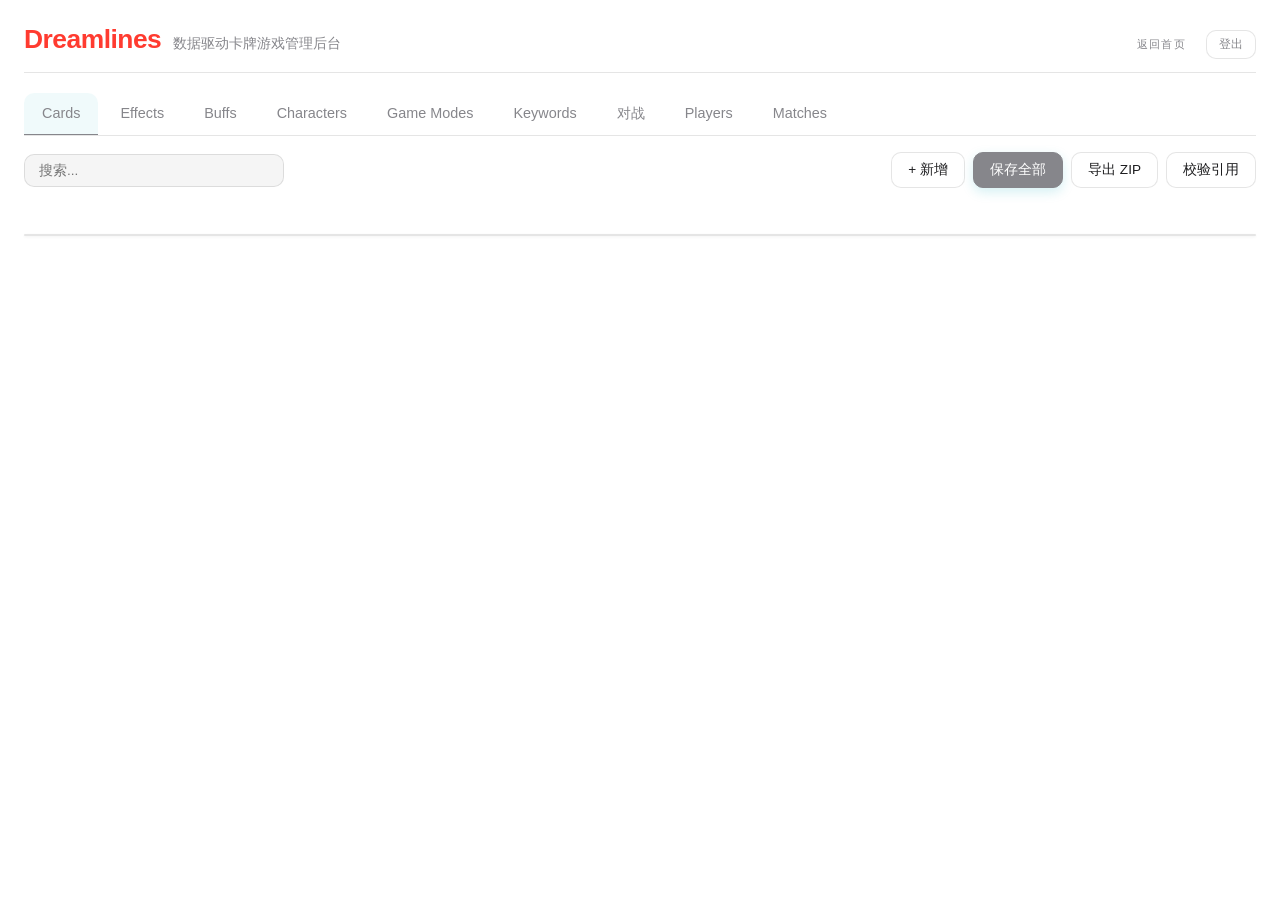
==== static/admin.html @ bf52f5d6 "路由: 根/为公开游客落地页, 后台移至/admin.html仅管理员可入" ====
<!DOCTYPE html>
<html lang="zh-CN">
<head>
<meta charset="UTF-8">
<meta name="viewport" content="width=device-width, initial-scale=1.0">
<title>Dreamlines · 管理后台</title>
<link rel="stylesheet" href="style.css?v=7">
</head>
<body>
<div id="app">
  <header>
    <h1>Dreamlines</h1>
    <span class="subtitle">数据驱动卡牌游戏管理后台</span>
    <div id="user-bar">
      <a href="index.html" class="link-subtle">返回首页</a>
      <span id="user-display"></span>
      <button id="btn-logout" class="small">登出</button>
    </div>
  </header>
  <nav id="tabs">
    <button data-table="cards" class="active">Cards</button>
    <button data-table="effects">Effects</button>
    <button data-table="buffs">Buffs</button>
    <button data-table="characters">Characters</button>
    <button data-table="game-modes">Game Modes</button>
    <button data-table="keywords">Keywords</button>
    <a href="battle.html" class="tab-link">对战</a>
    <button data-table="players" class="admin-only">Players</button>
    <button data-table="matches" class="admin-only">Matches</button>
  </nav>
  <div id="toolbar">
    <input type="text" id="search" placeholder="搜索..." />
    <div class="tb-actions">
      <button id="btn-add">+ 新增</button>
      <button id="btn-save-all" class="primary">保存全部</button>
      <button id="btn-export">导出 ZIP</button>
      <button id="btn-validate">校验引用</button>
    </div>
  </div>
  <div id="status"></div>
  <div id="table-wrap">
    <table id="data-table">
      <thead></thead>
      <tbody></tbody>
    </table>
  </div>
  <div id="replay-viewer" class="hidden">
    <div class="replay-header">
      <h3 id="replay-title">对局回放</h3>
      <button id="btn-close-replay">✕</button>
    </div>
    <div id="replay-content"></div>
  </div>
  <div id="editor-panel" class="hidden">
    <div class="editor-header">
      <h3 id="editor-title">编辑</h3>
      <button id="btn-close-editor">✕</button>
    </div>
    <div id="editor-fields"></div>
    <div class="editor-footer">
      <button id="btn-save-item" class="primary">保存条目</button>
      <button id="btn-cancel-item">取消</button>
    </div>
  </div>
  <template id="empty-state-template">
    <tr class="empty-state-row">
      <td colspan="100%">
        <div class="empty-state">
          <div class="empty-state__icon">🔍</div>
          <div class="empty-state__title">暂无数据</div>
          <div class="empty-state__desc">当前筛选条件下没有找到记录</div>
        </div>
      </td>
    </tr>
  </template>
</div>
<div id="overlay" class="hidden"></div>
<div id="toast-container"></div>
<script src="auth.js?v=7"></script>
<script src="app.js?v=7"></script>
</body>
</html>
---- static/style.css ----
/* ============================================================
   CardForge SDD — Design System
   ============================================================ */

/* ── 1. Design Tokens ─────────────────────────────────────── */
:root {
  /* Backgrounds — OLED black */
  --bg: #000000;
  --bg2: #0b0b0b;
  --bg3: #1c1c1e;
  --bg-elevated: #161617;
  --bg-surface: #1c1c1e;

  /* Foreground */
  --fg: #f5f5f7;
  --fg-dim: #86868b;
  --fg-muted: #48484a;

  /* Accent — single red */
  --accent: #ff453a;
  --accent-hover: #ff6961;
  --accent2: #86868b;
  --accent2-hover: #aeaeb2;

  /* Semantic — monochrome */
  --success: #86868b;
  --success-bg: rgba(255,255,255,0.06);
  --warning: #86868b;
  --warning-bg: rgba(255,255,255,0.06);
  --danger: #ff453a;
  --danger-bg: rgba(255,69,58,0.10);

  /* Card type colors — neutral */
  --type-attack: #86868b;
  --type-skill: #86868b;
  --type-power: #86868b;
  --type-status: #86868b;
  --type-curse: #86868b;

  /* Rarity — neutral */
  --rarity-basic: #86868b;
  --rarity-common: #f5f5f7;
  --rarity-uncommon: #86868b;
  --rarity-rare: #86868b;
  --rarity-epic: #86868b;
  --rarity-legendary: #86868b;

  /* Elements — neutral */
  --element-fire: #86868b;
  --element-ice: #86868b;
  --element-lightning: #86868b;
  --element-dark: #86868b;
  --element-light: #f5f5f7;

  /* Border — hairlines */
  --border: rgba(255,255,255,0.10);
  --border-strong: rgba(255,255,255,0.20);
  --input-bg: rgba(255,255,255,0.06);

  /* Shadow — soft */
  --shadow-sm: 0 1px 3px rgba(0,0,0,0.4);
  --shadow-md: 0 8px 30px rgba(0,0,0,0.5);
  --shadow-glow: none;
  --shadow-glow-rose: none;

  /* Radius */
  --radius: 10px;
  --radius-lg: 14px;
  --radius-xl: 20px;
  --radius-full: 999px;

  /* Spacing */
  --space-xs: 4px;
  --space-sm: 8px;
  --space-md: 16px;
  --space-lg: 24px;
  --space-xl: 32px;

  /* Transitions — smooth, slow */
  --transition-fast: 0.2s cubic-bezier(0.4, 0, 0.2, 1);
  --transition-base: 0.35s cubic-bezier(0.4, 0, 0.2, 1);
  --transition-slow: 0.6s cubic-bezier(0.4, 0, 0.2, 1);

  /* Typography */
  --font-stack: -apple-system, BlinkMacSystemFont, "SF Pro Display", "Segoe UI", Roboto, "Noto Sans SC", "PingFang SC", "Microsoft YaHei", sans-serif;
  --font-mono: "SF Mono", "JetBrains Mono", "Fira Code", "Cascadia Code", monospace;
}

@media (prefers-color-scheme: light) {
  :root {
    --bg: #ffffff;
    --bg2: #ffffff;
    --bg3: #f5f5f7;
    --bg-elevated: #ffffff;
    --bg-surface: #f5f5f7;
    --fg: #1d1d1f;
    --fg-dim: #86868b;
    --fg-muted: #d2d2d7;
    --accent: #ff3b30;
    --accent-hover: #ff5c52;
    --accent2: #86868b;
    --accent2-hover: #6e6e73;
    --border: rgba(0,0,0,0.10);
    --border-strong: rgba(0,0,0,0.20);
    --input-bg: rgba(0,0,0,0.04);
    --success-bg: rgba(0,0,0,0.04);
    --warning-bg: rgba(0,0,0,0.04);
    --danger-bg: rgba(255,59,48,0.08);
    --shadow-sm: 0 1px 3px rgba(0,0,0,0.06);
    --shadow-md: 0 8px 30px rgba(0,0,0,0.10);
  }
}

/* ── 2. Reset & Base ────────────────────────────────────── */
* { box-sizing: border-box; margin: 0; padding: 0; }

html { scroll-behavior: smooth; }

body {
  font-family: var(--font-stack);
  background: var(--bg);
  color: var(--fg);
  line-height: 1.5;
  min-height: 100vh;
  font-size: 14px;
  -webkit-font-smoothing: antialiased;
}

button, input, select, textarea {
  font-family: inherit;
  font-size: inherit;
  color: inherit;
}

a { color: var(--accent2); text-decoration: none; }
a:hover { text-decoration: underline; }

/* ── 3. Utilities ────────────────────────────────────────── */
.hidden { display: none !important; }

.flex { display: flex; }
.flex-col { display: flex; flex-direction: column; }
.items-center { align-items: center; }
.justify-center { justify-content: center; }
.gap-4 { gap: 4px; }
.gap-8 { gap: 8px; }
.gap-12 { gap: 12px; }
.gap-16 { gap: 16px; }

.icon {
  width: 1em;
  height: 1em;
  fill: currentColor;
  vertical-align: -0.125em;
  flex-shrink: 0;
}
.icon--md { width: 1.25em; height: 1.25em; }
.icon--lg { width: 1.5em; height: 1.5em; }

/* Badges */
.badge {
  display: inline-flex;
  align-items: center;
  gap: 4px;
  padding: 2px 8px;
  border-radius: var(--radius-full);
  font-size: 0.72rem;
  font-weight: 600;
  letter-spacing: 0.3px;
  text-transform: uppercase;
  white-space: nowrap;
  border: 1px solid transparent;
}

.badge--attack { background: rgba(233, 69, 96, 0.14); color: var(--type-attack); border-color: rgba(233, 69, 96, 0.3); }
.badge--skill { background: rgba(15, 171, 189, 0.14); color: var(--type-skill); border-color: rgba(15, 171, 189, 0.3); }
.badge--power { background: rgba(241, 196, 15, 0.12); color: var(--type-power); border-color: rgba(241, 196, 15, 0.3); }
.badge--status { background: rgba(149, 165, 166, 0.12); color: var(--type-status); border-color: rgba(149, 165, 166, 0.3); }
.badge--curse { background: rgba(155, 89, 182, 0.12); color: var(--type-curse); border-color: rgba(155, 89, 182, 0.3); }

.badge--basic { background: rgba(149, 165, 166, 0.12); color: var(--rarity-basic); border-color: rgba(149, 165, 166, 0.3); }
.badge--common { background: rgba(236, 240, 241, 0.08); color: var(--rarity-common); border-color: rgba(236, 240, 241, 0.2); }
.badge--uncommon { background: rgba(46, 204, 113, 0.1); color: var(--rarity-uncommon); border-color: rgba(46, 204, 113, 0.25); }
.badge--rare { background: rgba(52, 152, 219, 0.12); color: var(--rarity-rare); border-color: rgba(52, 152, 219, 0.25); }
.badge--epic { background: rgba(155, 89, 182, 0.12); color: var(--rarity-epic); border-color: rgba(155, 89, 182, 0.25); }
.badge--legendary { background: rgba(230, 126, 34, 0.12); color: var(--rarity-legendary); border-color: rgba(230, 126, 34, 0.25); }

.badge--fire { background: rgba(231, 76, 60, 0.12); color: var(--element-fire); }
.badge--ice { background: rgba(52, 152, 219, 0.12); color: var(--element-ice); }
.badge--lightning { background: rgba(241, 196, 15, 0.12); color: var(--element-lightning); }
.badge--dark { background: rgba(155, 89, 182, 0.12); color: var(--element-dark); }
.badge--light { background: rgba(236, 240, 241, 0.08); color: var(--element-light); }

.badge--admin { background: rgba(241, 196, 15, 0.12); color: var(--type-power); }
.badge--player { background: rgba(15, 171, 189, 0.12); color: var(--accent2); }

/* Empty state */
.empty-state {
  display: flex;
  flex-direction: column;
  align-items: center;
  justify-content: center;
  padding: 48px 24px;
  color: var(--fg-dim);
  text-align: center;
}
.empty-state__icon {
  font-size: 2.5rem;
  margin-bottom: 12px;
  opacity: 0.5;
}
.empty-state__title {
  font-size: 1rem;
  font-weight: 600;
  color: var(--fg);
  margin-bottom: 4px;
}
.empty-state__desc {
  font-size: 0.85rem;
}

/* Skeleton */
.skeleton {
  background: linear-gradient(90deg, var(--bg-surface) 25%, var(--bg-elevated) 50%, var(--bg-surface) 75%);
  background-size: 200% 100%;
  border-radius: var(--radius);
  animation: skeleton-shimmer 1.2s infinite;
  color: transparent !important;
  user-select: none;
}
.skeleton-text { height: 1em; margin-bottom: 0.5em; }
.skeleton-circle { border-radius: var(--radius-full); }

/* Toasts */
#toast-container {
  position: fixed;
  top: 16px;
  right: 16px;
  z-index: 500;
  display: flex;
  flex-direction: column;
  gap: 8px;
  pointer-events: none;
}
.toast {
  pointer-events: auto;
  min-width: 260px;
  max-width: 360px;
  padding: 12px 16px;
  border-radius: var(--radius);
  background: var(--bg2);
  border: 1px solid var(--border);
  box-shadow: var(--shadow-md);
  display: flex;
  align-items: flex-start;
  gap: 10px;
  font-size: 0.85rem;
  animation: toast-in 0.3s ease;
}
.toast.toast--exit { animation: toast-out 0.25s ease forwards; }
.toast--success { border-left: 3px solid var(--success); background: linear-gradient(90deg, var(--success-bg), var(--bg2)); }
.toast--error { border-left: 3px solid var(--danger); background: linear-gradient(90deg, var(--danger-bg), var(--bg2)); }
.toast--warn { border-left: 3px solid var(--warning); background: linear-gradient(90deg, var(--warning-bg), var(--bg2)); }
.toast__icon { font-size: 1.1rem; flex-shrink: 0; margin-top: 1px; }
.toast__message { flex: 1; line-height: 1.4; }

/* Validation */
.field--error input,
.field--error select,
.field--error textarea {
  border-color: var(--danger) !important;
  box-shadow: 0 0 0 2px rgba(231, 76, 60, 0.15) !important;
}
.field__error {
  color: var(--danger);
  font-size: 0.72rem;
  margin-top: 4px;
  display: flex;
  align-items: center;
  gap: 4px;
}

/* ── 4. Layout ───────────────────────────────────────────── */
#app {
  max-width: 1400px;
  margin: 0 auto;
  padding: 20px 24px;
}

header {
  display: flex;
  align-items: baseline;
  gap: 12px;
  margin-bottom: 20px;
  padding-bottom: 12px;
  border-bottom: 1px solid var(--border);
}
header h1 {
  font-size: 1.65rem;
  font-weight: 700;
  color: var(--accent);
  letter-spacing: -0.5px;
}
header .subtitle {
  font-size: 0.85rem;
  color: var(--fg-dim);
  flex: 1;
}
#user-bar {
  display: flex;
  align-items: center;
  gap: 10px;
  font-size: 0.82rem;
  color: var(--fg-dim);
}
#user-bar button {
  background: var(--bg2);
  border: 1px solid var(--border);
  color: var(--fg-dim);
  padding: 5px 12px;
  font-size: 0.75rem;
  border-radius: var(--radius);
}
#user-bar button:hover {
  background: var(--bg3);
  color: var(--fg);
}

/* ── 5. Navigation ───────────────────────────────────────── */
#tabs {
  display: flex;
  gap: 4px;
  margin-bottom: 16px;
  border-bottom: 1px solid var(--border);
  overflow-x: auto;
  scrollbar-width: none;
}
#tabs::-webkit-scrollbar { display: none; }
#tabs button, #tabs .tab-link {
  background: none;
  border: none;
  color: var(--fg-dim);
  padding: 10px 18px;
  cursor: pointer;
  font-size: 0.9rem;
  font-weight: 500;
  border-bottom: 2px solid transparent;
  margin-bottom: -1px;
  text-decoration: none;
  display: inline-flex;
  align-items: center;
  gap: 6px;
  transition: color var(--transition-fast), border-color var(--transition-fast), background var(--transition-fast);
  white-space: nowrap;
  border-radius: var(--radius) var(--radius) 0 0;
}
#tabs button:hover, #tabs .tab-link:hover {
  color: var(--fg);
  background: rgba(255, 255, 255, 0.03);
}
#tabs button.active {
  color: var(--accent2);
  border-bottom-color: var(--accent2);
  background: rgba(15, 171, 189, 0.06);
}
#tabs .tab-link {
  color: var(--accent2);
}

/* ── 6. Data Display ─────────────────────────────────────── */
#toolbar {
  display: flex;
  gap: 12px;
  align-items: center;
  margin-bottom: 16px;
  flex-wrap: wrap;
}
#search {
  background: var(--input-bg);
  border: 1px solid var(--border);
  color: var(--fg);
  padding: 8px 14px;
  border-radius: var(--radius);
  width: 260px;
  font-size: 0.85rem;
  outline: none;
  transition: border-color var(--transition-fast), box-shadow var(--transition-fast);
}
#search:focus {
  border-color: var(--accent2);
  box-shadow: 0 0 0 3px rgba(15, 171, 189, 0.12);
}
.tb-actions {
  display: flex;
  gap: 8px;
  margin-left: auto;
}

/* Buttons */
button {
  cursor: pointer;
  font-size: 0.85rem;
  font-weight: 500;
  padding: 8px 16px;
  border-radius: var(--radius);
  border: 1px solid var(--border);
  background: var(--bg2);
  color: var(--fg);
  transition: background var(--transition-fast), border-color var(--transition-fast), transform var(--transition-fast), box-shadow var(--transition-fast);
}
button:hover { background: var(--bg3); }
button:active { transform: scale(0.97); }
button:disabled { opacity: 0.5; cursor: not-allowed; transform: none !important; }
button.primary {
  background: var(--accent2);
  border-color: var(--accent2);
  color: #fff;
  box-shadow: 0 4px 12px rgba(15, 171, 189, 0.18);
}
button.primary:hover { background: var(--accent2-hover); border-color: var(--accent2-hover); }
button.danger { color: var(--danger); border-color: rgba(231, 76, 60, 0.4); }
button.danger:hover { background: var(--danger); color: #fff; border-color: var(--danger); }
button.small { padding: 4px 10px; font-size: 0.75rem; }

/* Status */
#status { margin-bottom: 8px; min-height: 22px; font-size: 0.82rem; }
#status.success { color: var(--success); }
#status.error { color: var(--danger); }
#status.warn { color: var(--warning); }

/* Table */
#table-wrap {
  background: var(--bg2);
  border: 1px solid var(--border);
  border-radius: var(--radius-lg);
  overflow: auto;
  max-height: calc(100vh - 280px);
  box-shadow: var(--shadow-sm);
}
#data-table {
  width: 100%;
  border-collapse: separate;
  border-spacing: 0;
  font-size: 0.85rem;
}
#data-table th {
  position: sticky;
  top: 0;
  background: var(--bg3);
  text-align: left;
  padding: 10px 14px;
  font-weight: 600;
  white-space: nowrap;
  z-index: 1;
  color: var(--fg);
  border-bottom: 1px solid var(--border);
  font-variant-numeric: tabular-nums;
}
#data-table td {
  padding: 10px 14px;
  border-bottom: 1px solid var(--border);
  white-space: nowrap;
  max-width: 320px;
  overflow: hidden;
  text-overflow: ellipsis;
  transition: background var(--transition-fast);
}
#data-table tbody tr {
  transition: background var(--transition-fast);
}
#data-table tbody tr:hover {
  background: rgba(15, 171, 189, 0.05);
}
#data-table tbody tr.selected {
  background: rgba(15, 171, 189, 0.12);
}
#data-table tbody tr:last-child td { border-bottom: none; }
#data-table .actions {
  display: flex;
  gap: 6px;
  opacity: 0;
  transition: opacity var(--transition-fast);
}
#data-table tbody tr:hover .actions { opacity: 1; }
#data-table .actions button {
  padding: 3px 8px;
  font-size: 0.72rem;
}

/* Sort indicators */
#data-table th.sortable { cursor: pointer; }
#data-table th.sortable::after {
  content: "⇅";
  margin-left: 6px;
  font-size: 0.7rem;
  color: var(--fg-muted);
  opacity: 0.5;
}
#data-table th.sortable:hover::after { opacity: 1; }

/* Editor panel */
#editor-panel {
  position: fixed;
  top: 0;
  right: 0;
  width: 560px;
  max-width: 95vw;
  height: 100vh;
  background: var(--bg2);
  border-left: 1px solid var(--border-strong);
  z-index: 100;
  display: flex;
  flex-direction: column;
  box-shadow: -8px 0 40px rgba(0, 0, 0, 0.45);
  transform: translateX(100%);
  transition: transform var(--transition-base), opacity var(--transition-base);
  opacity: 0;
}
#editor-panel.hidden { transform: translateX(100%); opacity: 0; }
#editor-panel:not(.hidden) { transform: translateX(0); opacity: 1; }
.editor-header {
  display: flex;
  justify-content: space-between;
  align-items: center;
  padding: 16px 20px;
  border-bottom: 1px solid var(--border);
  background: var(--bg-elevated);
}
.editor-header h3 { font-size: 1.05rem; color: var(--accent2); font-weight: 600; }
#btn-close-editor {
  background: none;
  border: none;
  color: var(--fg-dim);
  font-size: 1.2rem;
  padding: 4px 8px;
  border-radius: var(--radius);
}
#btn-close-editor:hover { color: var(--danger); background: var(--danger-bg); }
#editor-fields {
  flex: 1;
  overflow-y: auto;
  padding: 20px;
}
.editor-footer {
  padding: 14px 20px;
  border-top: 1px solid var(--border);
  display: flex;
  gap: 10px;
  justify-content: flex-end;
  background: var(--bg-elevated);
}

/* Form fields */
.field {
  margin-bottom: 14px;
}
.field label {
  display: block;
  font-size: 0.72rem;
  color: var(--fg-dim);
  margin-bottom: 5px;
  text-transform: uppercase;
  letter-spacing: 0.6px;
  font-weight: 600;
}
.field input, .field select, .field textarea {
  width: 100%;
  background: var(--input-bg);
  border: 1px solid var(--border);
  color: var(--fg);
  padding: 8px 12px;
  border-radius: var(--radius);
  font-size: 0.88rem;
  outline: none;
  transition: border-color var(--transition-fast), box-shadow var(--transition-fast);
}
.field input:focus, .field select:focus, .field textarea:focus {
  border-color: var(--accent2);
  box-shadow: 0 0 0 3px rgba(15, 171, 189, 0.1);
}
.field textarea {
  min-height: 70px;
  resize: vertical;
  font-family: var(--font-mono);
  font-size: 0.8rem;
  line-height: 1.4;
}
.field input[type="checkbox"] {
  width: auto;
  margin-right: 8px;
  accent-color: var(--accent2);
}
.field .checkbox-label {
  display: inline;
  text-transform: none;
  color: var(--fg);
  font-size: 0.88rem;
  font-weight: 400;
}

/* Sub-editor for arrays of objects */
.sub-list {
  border: 1px solid var(--border);
  border-radius: var(--radius);
  overflow: hidden;
  margin-top: 6px;
}
.sub-item {
  display: flex;
  align-items: center;
  gap: 8px;
  padding: 8px 12px;
  border-bottom: 1px solid var(--border);
  background: var(--input-bg);
}
.sub-item:last-child { border-bottom: none; }
.sub-item span {
  flex: 1;
  font-size: 0.8rem;
  overflow: hidden;
  text-overflow: ellipsis;
  white-space: nowrap;
}
.sub-item button { flex-shrink: 0; }
.sub-add {
  padding: 8px 12px;
  border-top: 1px solid var(--border);
}

/* JSON textarea fallback */
.field .hint {
  font-size: 0.72rem;
  color: var(--fg-dim);
  margin-top: 4px;
}

/* Overlay */
#overlay {
  position: fixed;
  inset: 0;
  background: rgba(0, 0, 0, 0.55);
  z-index: 99;
  opacity: 0;
  transition: opacity var(--transition-base);
  pointer-events: none;
}
#overlay:not(.hidden) { opacity: 1; pointer-events: auto; }
#overlay.hidden { opacity: 0; pointer-events: none; }

/* JSON badge */
.json-badge {
  background: var(--bg3);
  color: var(--fg-dim);
  font-size: 0.65rem;
  padding: 2px 6px;
  border-radius: 3px;
  margin-left: 4px;
  font-family: var(--font-mono);
}

/* Admin-only tabs (hidden by default, shown by JS) */
.admin-only { display: none; }

/* Replay viewer */
#replay-viewer {
  position: fixed;
  top: 0;
  right: 0;
  width: 720px;
  max-width: 95vw;
  height: 100vh;
  background: var(--bg2);
  border-left: 1px solid var(--border-strong);
  z-index: 101;
  display: flex;
  flex-direction: column;
  box-shadow: -8px 0 40px rgba(0, 0, 0, 0.45);
  transform: translateX(100%);
  transition: transform var(--transition-base), opacity var(--transition-base);
  opacity: 0;
}
#replay-viewer.hidden { transform: translateX(100%); opacity: 0; }
#replay-viewer:not(.hidden) { transform: translateX(0); opacity: 1; }
.replay-header {
  display: flex;
  justify-content: space-between;
  align-items: center;
  padding: 16px 20px;
  border-bottom: 1px solid var(--border);
  background: var(--bg-elevated);
}
.replay-header h3 { font-size: 1.05rem; color: var(--accent2); font-weight: 600; }
#btn-close-replay {
  background: none;
  border: none;
  color: var(--fg-dim);
  font-size: 1.2rem;
  padding: 4px 8px;
  border-radius: var(--radius);
  cursor: pointer;
}
#btn-close-replay:hover { color: var(--danger); background: var(--danger-bg); }
#replay-content {
  flex: 1;
  overflow-y: auto;
  padding: 20px;
}
.replay-summary {
  display: flex;
  flex-wrap: wrap;
  gap: 12px;
  padding: 12px 16px;
  background: var(--bg-elevated);
  border-radius: var(--radius-lg);
  margin-bottom: 20px;
  font-size: 0.85rem;
  border: 1px solid var(--border);
}
.replay-summary span { white-space: nowrap; }
.replay-timeline { display: flex; flex-direction: column; gap: 16px; }
.turn-block {
  border: 1px solid var(--border);
  border-radius: var(--radius-lg);
  overflow: hidden;
  position: relative;
}
.turn-block::before {
  content: "";
  position: absolute;
  left: 20px;
  top: 42px;
  bottom: 16px;
  width: 2px;
  background: var(--border);
  z-index: 0;
}
.turn-header {
  background: var(--bg3);
  padding: 10px 16px;
  font-weight: 600;
  font-size: 0.88rem;
  position: relative;
  z-index: 1;
}
.turn-action {
  padding: 8px 16px 8px 40px;
  border-bottom: 1px solid rgba(42, 42, 74, 0.5);
  font-size: 0.82rem;
  display: flex;
  flex-wrap: wrap;
  align-items: center;
  gap: 8px;
  position: relative;
  z-index: 1;
}
.turn-action::before {
  content: "";
  position: absolute;
  left: 16px;
  top: 50%;
  transform: translateY(-50%);
  width: 8px;
  height: 8px;
  border-radius: 50%;
  background: var(--accent2);
  border: 2px solid var(--bg2);
}
.action-icon { font-size: 1rem; color: var(--accent2); }
.turn-buff-trigger {
  padding: 8px 16px 8px 40px;
  font-size: 0.8rem;
  color: var(--warning);
  border-bottom: 1px solid rgba(42, 42, 74, 0.5);
  position: relative;
  z-index: 1;
}
.turn-buff-trigger::before {
  content: "";
  position: absolute;
  left: 16px;
  top: 50%;
  transform: translateY(-50%);
  width: 8px;
  height: 8px;
  border-radius: 50%;
  background: var(--warning);
  border: 2px solid var(--bg2);
}
.turn-endstate {
  padding: 10px 16px;
  font-size: 0.8rem;
  color: var(--fg-dim);
  background: rgba(0, 0, 0, 0.18);
}
.endstate-player { padding: 3px 0; }
.hp-loss { color: var(--danger); font-weight: 600; margin-left: 6px; }
.hp-gain { color: var(--success); font-weight: 600; margin-left: 6px; }
.block-gain { color: var(--accent2); font-weight: 600; margin-left: 6px; }
.buff-icon { color: var(--warning); }

/* ── 7. Login Page ───────────────────────────────────────── */
.page-login {
  min-height: 100vh;
  display: flex;
  align-items: center;
  justify-content: center;
  padding: 24px;
  background:
    radial-gradient(circle at 20% 30%, rgba(15, 171, 189, 0.12) 0%, transparent 40%),
    radial-gradient(circle at 80% 70%, rgba(233, 69, 96, 0.1) 0%, transparent 40%),
    var(--bg);
}
.login-card {
  background: var(--bg2);
  border: 1px solid var(--border-strong);
  border-radius: var(--radius-xl);
  padding: 44px;
  width: 100%;
  max-width: 380px;
  text-align: center;
  box-shadow: var(--shadow-md);
  animation: fade-up 0.5s ease;
}
.login-card__brand {
  width: 56px;
  height: 56px;
  margin: 0 auto 16px;
  background: linear-gradient(135deg, var(--accent2), var(--accent));
  border-radius: var(--radius-lg);
  display: flex;
  align-items: center;
  justify-content: center;
  box-shadow: 0 8px 24px rgba(233, 69, 96, 0.25);
}
.login-card__brand svg {
  width: 28px;
  height: 28px;
  fill: #fff;
}
.login-card h1 {
  color: var(--fg);
  margin-bottom: 4px;
  font-size: 1.6rem;
  font-weight: 700;
}
.login-card .subtitle {
  color: var(--fg-dim);
  font-size: 0.85rem;
  margin-bottom: 32px;
}
.login-card .field {
  margin-bottom: 18px;
  text-align: left;
}
.login-card .field label {
  display: block;
  font-size: 0.72rem;
  color: var(--fg-dim);
  margin-bottom: 6px;
  text-transform: uppercase;
  letter-spacing: 0.6px;
  font-weight: 600;
}
.login-card .field input {
  width: 100%;
  background: var(--input-bg);
  border: 1px solid var(--border);
  color: var(--fg);
  padding: 12px 14px;
  border-radius: var(--radius);
  font-size: 0.95rem;
  outline: none;
  transition: border-color var(--transition-fast), box-shadow var(--transition-fast);
}
.login-card .field input:focus {
  border-color: var(--accent2);
  box-shadow: 0 0 0 3px rgba(15, 171, 189, 0.12);
}
.login-card button {
  width: 100%;
  padding: 12px;
  font-size: 0.95rem;
  margin-top: 8px;
}
.login-card button[aria-busy="true"] {
  position: relative;
  color: transparent;
}
.login-card button[aria-busy="true"]::after {
  content: "";
  position: absolute;
  inset: 0;
  margin: auto;
  width: 18px;
  height: 18px;
  border: 2px solid rgba(255,255,255,0.3);
  border-top-color: #fff;
  border-radius: 50%;
  animation: spin 0.8s linear infinite;
}
#error {
  color: var(--danger);
  font-size: 0.82rem;
  margin-top: 14px;
  min-height: 20px;
  display: flex;
  align-items: center;
  justify-content: center;
  gap: 6px;
}
.auth-switch {
  margin-top: 18px;
  font-size: 0.82rem;
  color: var(--fg-dim);
}
.auth-switch a {
  color: var(--accent2);
  margin-left: 4px;
  font-weight: 500;
}
.auth-switch a:hover { text-decoration: underline; }

/* ── 8. Battle Page ──────────────────────────────────────── */
#battle-app {
  max-width: 1240px;
  margin: 0 auto;
  padding: 28px 32px 48px;
  min-height: 100vh;
  display: flex;
  flex-direction: column;
  gap: 20px;
  background: transparent;
}
#battle-app header {
  display: flex;
  align-items: baseline;
  gap: 16px;
  border-bottom: 1px solid var(--border);
  padding-bottom: 16px;
  flex-wrap: wrap;
}
#battle-app header h1 {
  color: var(--fg);
  font-weight: 600;
  letter-spacing: -0.02em;
  text-transform: none;
  font-size: 1.5rem;
}
#battle-app header .subtitle {
  color: var(--fg-dim);
  font-size: 0.7rem;
  letter-spacing: 0.18em;
  text-transform: uppercase;
  font-weight: 500;
}
.link-subtle {
  margin-left: auto;
  color: var(--fg-dim);
  font-size: 0.7rem;
  letter-spacing: 0.12em;
  text-transform: uppercase;
  transition: color var(--transition-fast);
}
.link-subtle:hover { color: var(--accent); text-decoration: none; }

#select-screen {
  text-align: center;
  padding: 72px 0;
  animation: fade-up 0.6s cubic-bezier(0.4, 0, 0.2, 1);
}
#select-screen h2 {
  margin-bottom: 48px;
  color: var(--fg);
  font-size: 2.2rem;
  font-weight: 200;
  letter-spacing: -0.02em;
}
#char-select {
  display: flex;
  gap: 32px;
  justify-content: center;
  margin-bottom: 48px;
  flex-wrap: wrap;
}

.char-card {
  background: var(--bg2);
  border: 1px solid var(--border);
  border-radius: var(--radius-xl);
  padding: 36px 40px;
  cursor: pointer;
  transition: transform var(--transition-base), border-color var(--transition-base), box-shadow var(--transition-base);
  min-width: 200px;
  text-align: center;
  position: relative;
  overflow: hidden;
}
.char-card::before { content: none; }
.char-card:hover {
  border-color: var(--border-strong);
  transform: translateY(-4px);
  box-shadow: var(--shadow-md);
}
.char-card.selected {
  border-color: var(--accent);
  box-shadow: 0 0 0 1px var(--accent), var(--shadow-md);
}
.char-card.selected::before { content: none; }
.char-avatar {
  width: 88px;
  height: 88px;
  margin: 0 auto 18px;
  border-radius: 50%;
  display: flex;
  align-items: center;
  justify-content: center;
  background: var(--bg3);
  border: 1px solid var(--border-strong);
  position: relative;
  z-index: 1;
}
.char-avatar svg {
  width: 44px;
  height: 44px;
  fill: var(--fg);
}
.char-card.selected .char-avatar {
  border-color: var(--accent);
  box-shadow: none;
}
.char-name { font-size: 1.25rem; font-weight: 300; margin-bottom: 8px; position: relative; z-index: 1; letter-spacing: -0.01em; }
.char-hp { color: var(--fg-dim); font-size: 0.82rem; font-weight: 500; position: relative; z-index: 1; font-family: var(--font-mono); }
.char-deck { color: var(--fg-muted); font-size: 0.72rem; position: relative; z-index: 1; letter-spacing: 0.1em; text-transform: uppercase; }

#btn-start { font-size: 0.9rem; padding: 14px 40px; border-radius: var(--radius-full); font-weight: 500; letter-spacing: 0.05em; }
#btn-start:disabled { opacity: 0.35; cursor: not-allowed; }

#battle-screen {
  flex: 1;
  display: flex;
  flex-direction: column;
  gap: 10px;
  animation: fade-in 0.4s ease;
}

/* Battle grid: main column + log sidebar */
.battle-grid {
  flex: 1;
  display: grid;
  grid-template-columns: 1fr 250px;
  gap: 14px;
  min-height: 0;
}
.battle-main {
  display: flex;
  flex-direction: column;
  gap: 10px;
  min-width: 0;
}
.battle-sidebar {
  display: flex;
  flex-direction: column;
  gap: 8px;
  min-height: 0;
}
.sidebar-label {
  font-size: 0.62rem;
  font-weight: 500;
  letter-spacing: 0.28em;
  color: var(--fg-dim);
  padding: 4px 2px;
  text-transform: uppercase;
}

/* Hero panels — hairline, whitespace */
.battle-hero {
  position: relative;
  background: var(--bg2);
  border: 1px solid var(--border);
  border-radius: var(--radius-lg);
  padding: 22px 26px 18px;
  transition: border-color var(--transition-base), box-shadow var(--transition-base);
}
.battle-hero.enemy { }
.battle-hero.player-hero { }
.battle-hero.active-turn { border-color: var(--accent); box-shadow: 0 0 0 1px var(--accent), var(--shadow-sm); }
.battle-hero.player-hero.active-turn { box-shadow: 0 0 0 1px var(--accent), var(--shadow-sm); }
.battle-hero.enemy.active-turn { box-shadow: 0 0 0 1px var(--accent), var(--shadow-sm); }

/* Intent row (enemy) */
.intent-row {
  display: flex;
  gap: 6px;
  min-height: 26px;
  margin-bottom: 8px;
  align-items: center;
  flex-wrap: wrap;
}
.intent-tile {
  display: inline-flex;
  align-items: center;
  gap: 5px;
  padding: 4px 10px;
  font-size: 0.72rem;
  font-weight: 500;
  letter-spacing: 0.04em;
  color: var(--fg);
  font-family: var(--font-mono);
  border-radius: var(--radius-full);
  border: 1px solid var(--border-strong);
}
.intent-tile svg { width: 12px; height: 12px; fill: currentColor; }
.intent-tile--attack { color: var(--accent); border-color: var(--accent); }
.intent-tile--block { color: var(--fg-dim); border-color: var(--border-strong); }
.intent-tile--buff { color: var(--fg-dim); border-color: var(--border-strong); }
.intent-empty {
  font-size: 0.66rem;
  color: var(--fg-muted);
  letter-spacing: 2px;
  text-transform: uppercase;
}

.battle-hero .hero-info {
  display: flex;
  align-items: center;
  gap: 18px;
}
.hero-portrait {
  width: 52px;
  height: 52px;
  background: var(--bg3);
  border: 1px solid var(--border-strong);
  display: flex;
  align-items: center;
  justify-content: center;
  flex-shrink: 0;
  border-radius: 50%;
}
.enemy-portrait { }
.enemy-portrait svg { fill: var(--fg); }
.player-portrait { }
.player-portrait svg { fill: var(--fg); }
.hero-portrait svg { width: 26px; height: 26px; }
.hero-name {
  font-weight: 300;
  font-size: 1.5rem;
  text-transform: none;
  letter-spacing: -0.02em;
  min-width: 80px;
  line-height: 1.1;
}
.hero-hp {
  font-size: 0.66rem;
  font-weight: 500;
  color: var(--fg-dim);
  font-variant-numeric: tabular-nums;
  font-family: var(--font-mono);
  letter-spacing: 0.12em;
  text-transform: uppercase;
}

.hp-bar-wrap {
  flex: 1;
  display: flex;
  flex-direction: column;
  gap: 6px;
  min-width: 0;
}
.hp-bar {
  height: 3px;
  background: var(--bg3);
  border: none;
  overflow: hidden;
  border-radius: var(--radius-full);
}
.hp-fill {
  height: 100%;
  background: var(--fg);
  transition: width var(--transition-slow);
  border-radius: var(--radius-full);
}

.hero-stats {
  display: flex;
  gap: 18px;
  font-size: 0.7rem;
  align-items: center;
  flex-wrap: wrap;
  padding-left: 70px;
  margin-top: 12px;
}
.hero-stats .stat {
  display: inline-flex;
  align-items: center;
  gap: 5px;
  color: var(--fg-dim);
  font-weight: 500;
  font-variant-numeric: tabular-nums;
  font-family: var(--font-mono);
  letter-spacing: 0.04em;
}
.hero-stats .stat svg { width: 12px; height: 12px; fill: currentColor; }
.hero-stats .stat--block { color: var(--fg-dim); }
.hero-stats .stat--mana { color: var(--fg-dim); }
.buff-tag {
  display: inline-flex;
  align-items: center;
  gap: 4px;
  background: transparent;
  color: var(--fg-dim);
  font-size: 0.62rem;
  padding: 2px 8px;
  margin-left: 2px;
  border: 1px solid var(--border-strong);
  font-weight: 500;
  text-transform: uppercase;
  letter-spacing: 0.08em;
  font-family: var(--font-mono);
  border-radius: var(--radius-full);
}
.buff-tag svg { width: 9px; height: 9px; fill: currentColor; }
.buff-tag.debuff { color: var(--accent); border-color: var(--accent); }

.deck-counts {
  display: flex;
  gap: 18px;
  font-size: 0.62rem;
  color: var(--fg-muted);
  padding: 6px 0 0 70px;
  letter-spacing: 0.14em;
  text-transform: uppercase;
  font-weight: 500;
}
.deck-counts b { color: var(--fg-dim); font-weight: 600; font-family: var(--font-mono); }

/* Hover damage/block preview badge */
.preview-badge {
  position: absolute;
  top: 14px;
  right: 18px;
  font-size: 0.78rem;
  font-weight: 500;
  font-family: var(--font-mono);
  padding: 3px 10px;
  background: transparent;
  color: var(--accent);
  border: 1px solid var(--accent);
  opacity: 0;
  transition: opacity 0.15s;
  pointer-events: none;
  z-index: 5;
  letter-spacing: 0.04em;
  border-radius: var(--radius-full);
}
.preview-badge.show { opacity: 1; }
.preview-badge--block { color: var(--fg-dim); border-color: var(--border-strong); }
.preview-badge--heal { color: var(--fg-dim); border-color: var(--border-strong); }

/* VS divider — single hairline */
.vs-divider {
  height: 1px;
  background: var(--border);
  margin: 4px 0;
}

/* Turn indicator */
.turn-indicator {
  text-align: center;
  font-size: 0.64rem;
  font-weight: 500;
  letter-spacing: 0.32em;
  text-transform: uppercase;
  color: var(--fg-dim);
  padding: 6px 0;
}
.turn-indicator::before { content: "● "; color: var(--accent); font-size: 0.5em; vertical-align: 2px; }

/* Player hand */
#player-hand {
  display: flex;
  gap: 14px;
  justify-content: center;
  padding: 28px 0 10px;
  flex-wrap: wrap;
  min-height: 160px;
}
.card {
  background: var(--bg2);
  border: 1px solid var(--border);
  padding: 14px 14px 12px;
  width: 148px;
  min-height: 188px;
  cursor: pointer;
  transition: transform var(--transition-base), box-shadow var(--transition-base), border-color var(--transition-base);
  position: relative;
  display: flex;
  flex-direction: column;
  border-radius: var(--radius-lg);
  animation: card-in 0.4s cubic-bezier(0.4, 0, 0.2, 1) backwards;
  user-select: none;
}
.card--attack { }
.card--skill { }
.card--power { }
.card--status { }
.card--curse { }
.card.playable:hover {
  border-color: var(--border-strong);
  transform: translateY(-8px);
  box-shadow: var(--shadow-md);
}
.card.playable.dragging {
  opacity: 0.3;
  transform: none;
  box-shadow: none;
}
.card.playable.dragging:hover,
.card.playable.dragging:hover {
  transform: none;
  box-shadow: none;
}
.card.unplayable {
  opacity: 0.32;
  cursor: not-allowed;
}
.card-cost {
  position: absolute;
  top: 10px;
  left: 12px;
  width: 30px;
  height: 30px;
  background: transparent;
  border: 1px solid var(--fg);
  display: flex;
  align-items: center;
  justify-content: center;
  font-size: 0.92rem;
  font-weight: 300;
  color: var(--fg);
  font-family: var(--font-mono);
  border-radius: 50%;
}
.card-cost svg { display: none; }
.card-cost span { position: relative; z-index: 1; }
.card-name {
  font-weight: 400;
  font-size: 0.92rem;
  margin: 42px 0 2px;
  color: var(--fg);
  text-transform: none;
  letter-spacing: -0.01em;
  line-height: 1.2;
}
.card-type {
  font-size: 0.56rem;
  color: var(--fg-muted);
  text-transform: uppercase;
  letter-spacing: 0.2em;
  font-weight: 500;
}
.card-art {
  flex: 1;
  margin: 12px 0;
  background: var(--bg3);
  border: none;
  display: flex;
  align-items: center;
  justify-content: center;
  min-height: 52px;
  border-radius: var(--radius);
  position: relative;
  opacity: 0.9;
}
.card-art::before { content: none; }
.card-art svg.geo-art {
  width: 34px;
  height: 34px;
  fill: currentColor;
  opacity: 0.7;
  position: relative;
  z-index: 1;
}
.card--attack .card-art { color: var(--fg-dim); }
.card--skill .card-art { color: var(--fg-dim); }
.card--power .card-art { color: var(--fg-dim); }
.card--status .card-art { color: var(--fg-dim); }
.card--curse .card-art { color: var(--fg-dim); }
.card-desc {
  font-size: 0.66rem;
  color: var(--fg-dim);
  line-height: 1.45;
  margin-top: auto;
  font-family: var(--font-mono);
  white-space: pre-line;
  letter-spacing: 0.02em;
}

/* Battle log (sidebar) */
#battle-log {
  flex: 1;
  background: transparent;
  border: 1px solid var(--border);
  overflow-y: auto;
  padding: 12px 14px;
  scrollbar-width: thin;
  scrollbar-color: var(--bg3) transparent;
  min-height: 0;
  border-radius: var(--radius-lg);
}
#battle-log::-webkit-scrollbar { width: 4px; }
#battle-log::-webkit-scrollbar-thumb { background: var(--bg3); border-radius: 2px; }
#log-entries { font-size: 0.7rem; display: flex; flex-direction: column; gap: 4px; }
.log-line {
  padding: 2px 0;
  background: transparent;
  color: var(--fg-dim);
  border-left: none;
  animation: log-in 0.25s ease;
  font-family: var(--font-mono);
  line-height: 1.4;
  letter-spacing: 0.01em;
}
.log-line--damage { color: var(--accent); }
.log-line--heal { color: var(--fg-dim); }
.log-line--block { color: var(--fg-dim); }
.log-line--buff { color: var(--fg-dim); }
.log-line--turn { color: var(--fg); font-weight: 500; }
.log-line--novel {
  color: var(--fg);
  font-family: var(--font-stack);
  font-size: 0.86rem;
  font-weight: 300;
  line-height: 1.8;
  letter-spacing: 0.01em;
  padding: 4px 0;
  border-left: none;
  animation: fade-up 0.5s cubic-bezier(0.4, 0, 0.2, 1);
}
.log-line--novel + .log-line--novel { margin-top: 2px; }
.log-line--pending {
  color: var(--fg-muted);
  font-style: italic;
  animation: pulse 1.4s ease-in-out infinite;
}

/* Battle actions */
#battle-actions {
  display: flex;
  gap: 12px;
  justify-content: center;
  padding: 14px 0 0;
}
#btn-end-turn {
  font-size: 0.82rem;
  padding: 13px 36px;
  font-weight: 500;
  letter-spacing: 0.08em;
  text-transform: uppercase;
  border-radius: var(--radius-full);
}
#btn-end-turn:disabled { opacity: 0.3; cursor: not-allowed; }
#btn-forfeit {
  font-size: 0.72rem;
  padding: 13px 22px;
  letter-spacing: 0.1em;
  text-transform: uppercase;
  border-radius: var(--radius-full);
  background: transparent;
  color: var(--fg-dim);
  border: 1px solid var(--border-strong);
}

/* Drag-over highlight on drop zones */
.battle-hero.drop-active {
  outline: 1px solid var(--accent);
  outline-offset: -3px;
}
.battle-hero.enemy.drop-active { outline-color: var(--accent); }

/* Floating combat text */
.float-text {
  position: fixed;
  font-weight: 200;
  font-size: 1.8rem;
  pointer-events: none;
  z-index: 1000;
  animation: float-up 1.1s cubic-bezier(0.4, 0, 0.2, 1) forwards;
  font-family: var(--font-stack);
  letter-spacing: -0.02em;
}
.float-text--damage { color: var(--accent); }
.float-text--heal { color: var(--fg-dim); }
.float-text--block { color: var(--fg-dim); }

/* Result overlay */
#result-overlay {
  position: fixed;
  inset: 0;
  background: rgba(0, 0, 0, 0.7);
  backdrop-filter: blur(20px);
  -webkit-backdrop-filter: blur(20px);
  display: flex;
  align-items: center;
  justify-content: center;
  z-index: 200;
  opacity: 0;
  transition: opacity var(--transition-base);
}
#result-overlay:not(.hidden) { opacity: 1; }
#result-overlay.hidden { opacity: 0; pointer-events: none; }
.result-box {
  background: transparent;
  border: none;
  padding: 48px 64px;
  text-align: center;
  box-shadow: none;
  transform: scale(0.98);
  transition: transform var(--transition-base);
  min-width: 340px;
}
#result-overlay:not(.hidden) .result-box { transform: scale(1); }
.result-box h2 {
  font-size: 3.4rem;
  margin-bottom: 12px;
  color: var(--fg);
  font-weight: 200;
  text-transform: none;
  letter-spacing: -0.03em;
  line-height: 1;
}
.result-box p { color: var(--fg-dim); margin-bottom: 32px; font-family: var(--font-mono); font-size: 0.78rem; letter-spacing: 0.04em; }
.result-box button { font-size: 0.82rem; padding: 14px 36px; border-radius: var(--radius-full); font-weight: 500; letter-spacing: 0.08em; text-transform: uppercase; }

/* Battle responsive — stack sidebar under main */
@media (max-width: 900px) {
  .battle-grid { grid-template-columns: 1fr; }
  .battle-sidebar { order: 2; }
  #battle-log { max-height: 150px; }
  .card { width: 126px; min-height: 160px; }
  .hero-stats { padding-left: 0; }
  .deck-counts { padding-left: 0; }
}

/* 1v1 novel mode — log becomes a wide bottom band */
#battle-screen.mode-novel .battle-grid { grid-template-columns: 1fr; }
#battle-screen.mode-novel .battle-main { gap: 14px; }
#battle-screen.mode-novel .battle-sidebar { order: 2; }
#battle-screen.mode-novel .sidebar-label { text-align: center; padding: 8px 0 4px; border-top: 1px solid var(--border); }
#battle-screen.mode-novel #battle-log {
  max-height: 220px;
  border: none;
  border-top: 1px solid var(--border);
  border-radius: 0;
  padding: 14px 24px;
}
#battle-screen.mode-novel .log-line--novel { font-size: 0.96rem; line-height: 1.9; max-width: 60ch; margin: 0 auto; }

/* ── 9. Player Portal ────────────────────────────────────── */
#play-app {
  max-width: 1000px;
  margin: 0 auto;
  padding: 20px 24px;
  min-height: 100vh;
}
#play-app header {
  border-bottom: 1px solid var(--border);
  margin-bottom: 24px;
  padding-bottom: 12px;
}
#play-app header h1 { color: var(--accent2); }

.portal-grid {
  display: grid;
  grid-template-columns: 360px 1fr;
  gap: 20px;
}
.portal-card {
  background: linear-gradient(180deg, var(--bg2) 0%, var(--bg-elevated) 100%);
  border: 1px solid var(--border);
  border-radius: var(--radius-lg);
  padding: 24px;
  box-shadow: var(--shadow-sm);
}
.portal-card h2 {
  font-size: 1.05rem;
  color: var(--accent2);
  margin-bottom: 16px;
  font-weight: 600;
}

.profile-header {
  display: flex;
  align-items: center;
  gap: 16px;
  margin-bottom: 20px;
}
.profile-avatar {
  width: 64px;
  height: 64px;
  border-radius: 50%;
  background: var(--bg3);
  border: 2px solid var(--border-strong);
  display: flex;
  align-items: center;
  justify-content: center;
  flex-shrink: 0;
}
.profile-avatar svg {
  width: 32px;
  height: 32px;
  fill: var(--accent2);
}
.profile-name {
  font-size: 1.2rem;
  font-weight: 700;
  color: var(--fg);
  margin-bottom: 2px;
}
.profile-id {
  font-size: 0.8rem;
  color: var(--fg-dim);
  margin-bottom: 6px;
}

.stat-grid {
  display: grid;
  grid-template-columns: repeat(2, 1fr);
  gap: 12px;
  margin-bottom: 20px;
}
.stat-box {
  background: var(--bg);
  border: 1px solid var(--border);
  border-radius: var(--radius);
  padding: 14px;
  text-align: center;
}
.stat-value {
  font-size: 1.5rem;
  font-weight: 700;
  color: var(--accent2);
  font-variant-numeric: tabular-nums;
}
.stat-label {
  font-size: 0.75rem;
  color: var(--fg-dim);
  margin-top: 4px;
}

.portal-actions {
  display: flex;
  gap: 10px;
}
.portal-actions .button,
.portal-actions a.button {
  display: inline-flex;
  align-items: center;
  justify-content: center;
  flex: 1;
  padding: 12px;
  border-radius: var(--radius);
  font-weight: 500;
  text-decoration: none;
  background: var(--accent2);
  border: 1px solid var(--accent2);
  color: #fff;
  box-shadow: 0 4px 12px rgba(15, 171, 189, 0.18);
}
.portal-actions .button:hover,
.portal-actions a.button:hover {
  background: var(--accent2-hover);
  border-color: var(--accent2-hover);
  text-decoration: none;
}

.match-list {
  display: flex;
  flex-direction: column;
  gap: 10px;
}
.match-item {
  background: var(--bg);
  border: 1px solid var(--border);
  border-radius: var(--radius);
  padding: 12px 14px;
  border-left: 3px solid var(--border);
}
.match-item.win { border-left-color: var(--success); }
.match-item.loss { border-left-color: var(--danger); }
.match-result {
  display: flex;
  align-items: center;
  gap: 10px;
  margin-bottom: 4px;
}
.match-result__badge {
  font-size: 0.75rem;
  font-weight: 700;
  padding: 2px 8px;
  border-radius: var(--radius-full);
  text-transform: uppercase;
}
.match-item.win .match-result__badge { background: var(--success-bg); color: var(--success); }
.match-item.loss .match-result__badge { background: var(--danger-bg); color: var(--danger); }
.match-mode {
  font-size: 0.8rem;
  color: var(--fg-dim);
}
.match-detail {
  font-size: 0.8rem;
  color: var(--fg-dim);
}

@media (max-width: 768px) {
  .portal-grid { grid-template-columns: 1fr; }
}

/* ── 10. Animations ──────────────────────────────────────── */
@keyframes skeleton-shimmer {
  0% { background-position: 200% 0; }
  100% { background-position: -200% 0; }
}
@keyframes toast-in {
  from { opacity: 0; transform: translateY(-20px); }
  to { opacity: 1; transform: translateY(0); }
}
@keyframes toast-out {
  from { opacity: 1; transform: translateY(0); }
  to { opacity: 0; transform: translateY(-20px); }
}
@keyframes fade-in {
  from { opacity: 0; }
  to { opacity: 1; }
}
@keyframes fade-up {
  from { opacity: 0; transform: translateY(12px); }
  to { opacity: 1; transform: translateY(0); }
}
@keyframes slide-in-right {
  from { transform: translateX(100%); opacity: 0; }
  to { transform: translateX(0); opacity: 1; }
}
@keyframes card-in {
  from { opacity: 0; transform: translateY(16px); }
  to { opacity: 1; transform: translateY(0); }
}
@keyframes log-in {
  from { opacity: 0; transform: translateX(-8px); }
  to { opacity: 1; transform: translateX(0); }
}
@keyframes float-up {
  0% { opacity: 1; transform: translateY(0) scale(0.95); }
  100% { opacity: 0; transform: translateY(-40px) scale(1.05); }
}
@keyframes pulse {
  0%, 100% { opacity: 0.9; }
  50% { opacity: 0.5; }
}
@keyframes spin {
  to { transform: rotate(360deg); }
}

/* ── 10. Responsive ──────────────────────────────────────── */
@media (max-width: 768px) {
  #app { padding: 12px 16px; }
  header { flex-wrap: wrap; }
  #toolbar { flex-direction: column; align-items: stretch; }
  #search { width: 100%; }
  .tb-actions { margin-left: 0; }
  #data-table th, #data-table td { padding: 8px 10px; font-size: 0.8rem; }
  #editor-panel, #replay-viewer { width: 100%; max-width: 100%; }
  .char-card { min-width: 140px; padding: 20px 24px; }
  .card { width: 130px; min-height: 170px; }
  .battle-hero .hero-info { flex-wrap: wrap; }
}
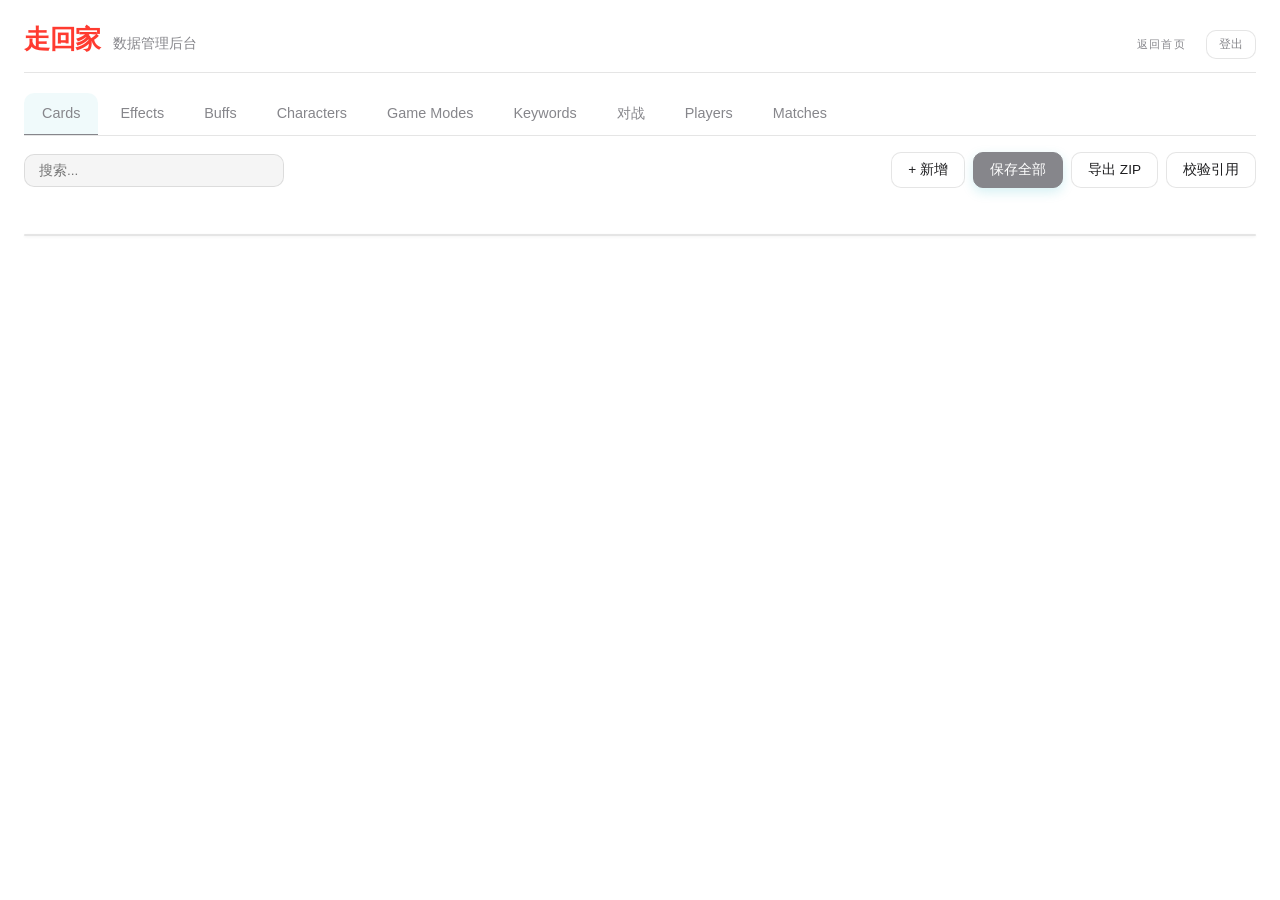
==== commit 56aa7b74: "ui: 后台标题改为走回家" ====
--- a/static/admin.html
+++ b/static/admin.html
@@ -3,14 +3,14 @@
 <head>
 <meta charset="UTF-8">
 <meta name="viewport" content="width=device-width, initial-scale=1.0">
-<title>Dreamlines · 管理后台</title>
+<title>走回家 · 管理后台</title>
 <link rel="stylesheet" href="style.css?v=7">
 </head>
 <body>
 <div id="app">
   <header>
-    <h1>Dreamlines</h1>
-    <span class="subtitle">数据驱动卡牌游戏管理后台</span>
+    <h1>走回家</h1>
+    <span class="subtitle">数据管理后台</span>
     <div id="user-bar">
       <a href="index.html" class="link-subtle">返回首页</a>
       <span id="user-display"></span>
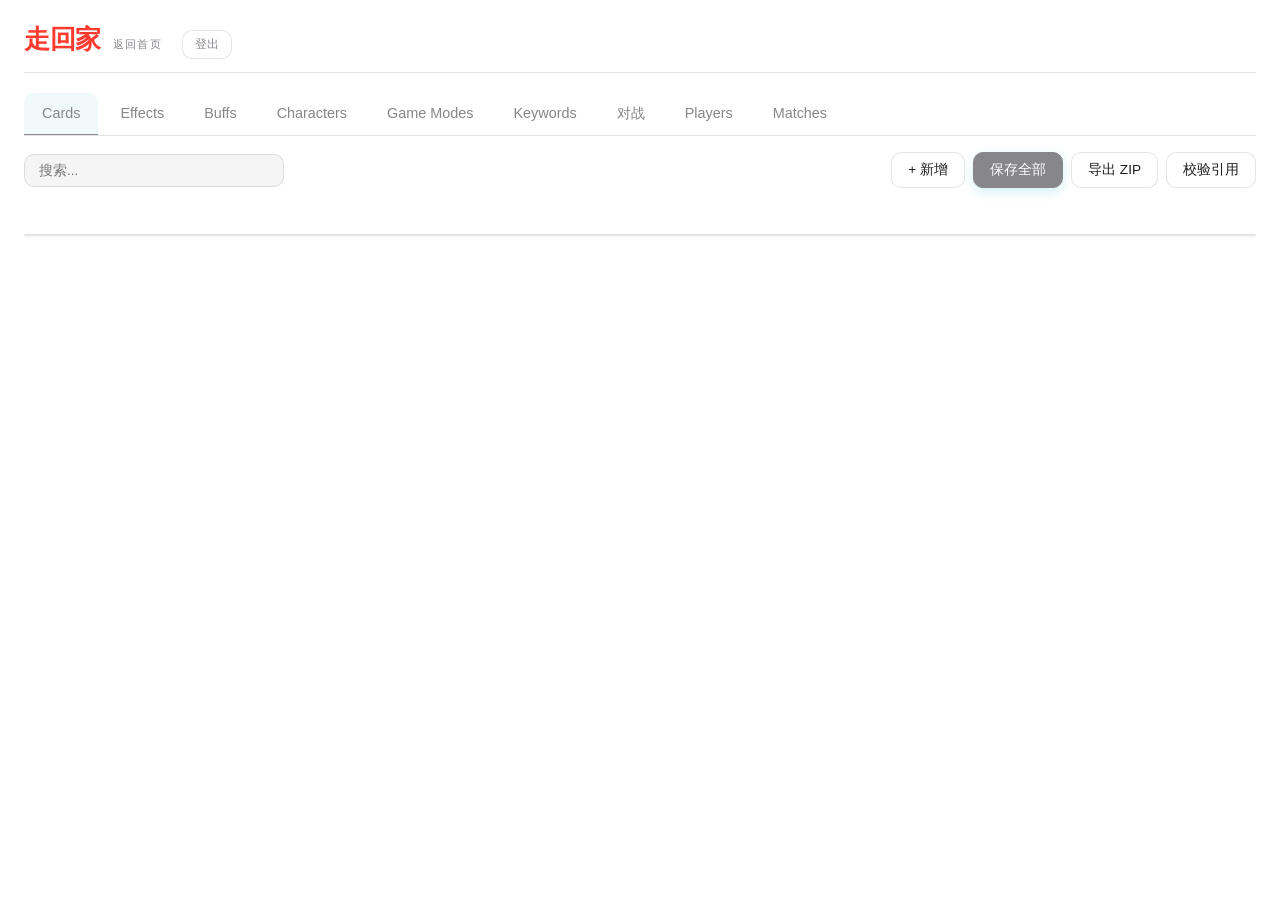
==== commit 2153201c: "ui: 隐藏后台副标题" ====
--- a/static/admin.html
+++ b/static/admin.html
@@ -10,7 +10,7 @@
 <div id="app">
   <header>
     <h1>走回家</h1>
-    <span class="subtitle">数据管理后台</span>
+    <span class="subtitle" style="display:none">数据管理后台</span>
     <div id="user-bar">
       <a href="index.html" class="link-subtle">返回首页</a>
       <span id="user-display"></span>
